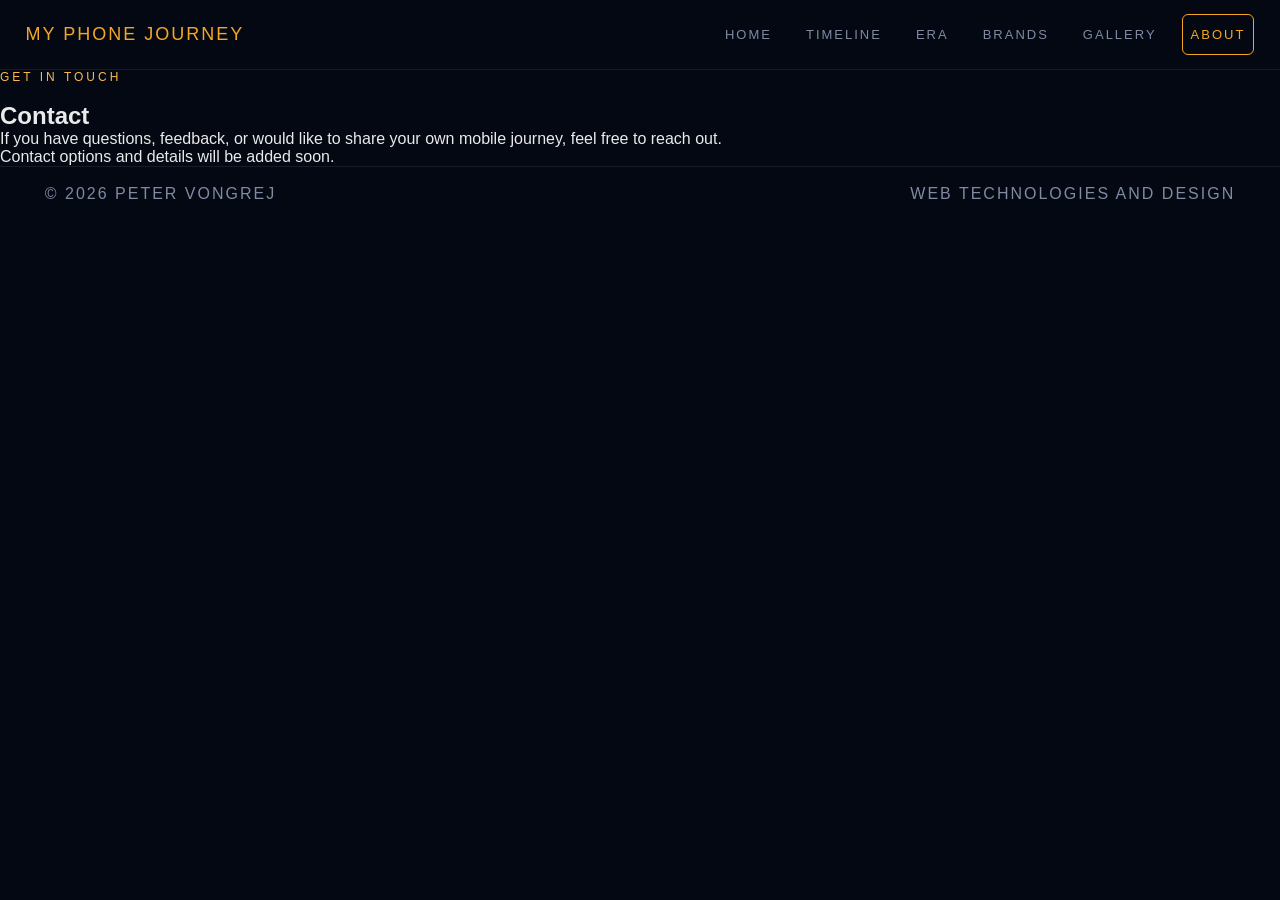
==== about.html @ 996ac08a "feature: Add timeline, era, brands, gallery and about placeholder pages" ====
<!doctype html>
<html lang="en">
<head>
    <meta charset="UTF-8">
    <meta name="viewport" content="width=device-width, user-scalable=no, initial-scale=1.0, maximum-scale=1.0, minimum-scale=1.0">
    <title>Peter Vongrej - My Phone Journey</title>
    <link rel="stylesheet" href="css/styles.css">
    <link href="https://fonts.googleapis.com/css2?family=Roboto+Mono:wght@400;700&display=swap" rel="stylesheet">
</head>
<body>

<header class="header">
    <div class="header-container">
        <div class="header-title">My Phone Journey</div>
        <nav class="navigation">
            <a href="index.html" >Home</a>
            <a href="timeline.html">Timeline</a>
            <a href="era.html">Era</a>
            <a href="brands.html">Brands</a>
            <a href="gallery.html">Gallery</a>
            <a href="about.html" class="active">About</a>
        </nav>
    </div>
</header>

<main>
    <section class="page">
        <div class="page-container">

            <p class="main-overline">Get in touch</p>

            <h1 class="page-title">
                Contact
            </h1>

            <p class="page-description">
                If you have questions, feedback, or would like to share your own mobile journey, feel free to reach out.
            </p>

            <p class="page-description">
                Contact options and details will be added soon.
            </p>

        </div>
    </section>
</main>

<footer class="footer">
    <div class="footer-container">
        <div class="footer-left">© 2026 Peter Vongrej</div>
        <div class="footer-right">Web Technologies and Design</div>
    </div>
</footer>

</body>
</html>
---- css/styles.css ----
* {
    margin: 0;
    padding: 0;
    box-sizing: border-box;
}

body {
    font-family: Tahoma, Arial, sans-serif;
    background-color: #030812;
    color: #eaeaea;

}

.header {
    background-color: #030812;
    border-bottom: 1px solid #ffffff14;
    padding: 14px 0;
    text-transform: uppercase;
}

.header-container {
    width: 96%;
    max-width: 1600px;
    margin: 0 auto;

    display: flex;
    justify-content: space-between;
    align-items: center;
}

.header-title {
    color: #f5a623;
    font-size: 18px;
    letter-spacing: 2px;
    font-weight: normal;
}

.navigation {
    display: flex;
    align-items: center;
    gap: 16px;
}

.navigation a {
    color: #7f8aa3;
    text-decoration: none;
    font-size: 13px;
    letter-spacing: 2px;
    text-transform: uppercase;
    padding: 12px 8px;
    transition: 0.2s;
    border: 1px solid transparent;
    border-radius: 6px;
}

.navigation a:hover {
    color: #f5a623;
    border-color: #f5a623;
}

.navigation a.active {
    color: #f5a623;
    border: 1px solid #f5a623;
    border-radius: 6px;
}

.main {
    min-height: 520px;
    padding: 90px 0 70px 0;
    background-image:
            linear-gradient(to right, #050a14aa 40%, #050a14cc 60%, #050a14ff 100%),
            url("../images/main-bg.jpg");
    background-size: cover;
    background-position: center;
    background-repeat: no-repeat;
}

.main-container {
    width: 90%;
    max-width: 1100px;
    margin: 0 auto;
}

.main-overline {
    color: #ffb84d;
    font-size: 12px;
    text-transform: uppercase;
    letter-spacing: 3px;
    margin-bottom: 18px;
}

.main-title {
    color: #ffffff;
    font-size: 72px;
    line-height: 1.05;
    font-weight: bold;
    margin-bottom: 24px;
    text-shadow: 0 2px 10px #00000088;
}

.main-description {
    max-width: 900px;
    color: #7f8aa3;
    font-size: 16px;
    line-height: 1.8;
    margin-bottom: 20px;
}

.main-stats {
    display: flex;
    background-color: #0f1726;
    border: 1px solid #ffffff14;
    border-radius: 10px;
    overflow: hidden;
    margin-top: 30px;
}

.main-stats-item {
    flex: 1;
    text-align: center;
    padding: 20px 20px;
    border-right: 1px solid #ffffff14;
}

.main-stats-item:hover {
    background-color: #ffffff05;
}

.main-stats-item:last-child {
    border-right: none;
}

.main-stats-number {
    color: #f5a623;
    font-family: 'Roboto Mono', monospace;
    font-size: 42px;
    font-weight: bold;
    margin-bottom: 6px;
}

.main-stats-label {
    color: #7f8aa3;
    font-size: 12px;
    text-transform: uppercase;
    letter-spacing: 3px;
}

.devices {
    padding: 30px 0;
    background-color: #050a14;
}

.devices-container {
    width: 90%;
    max-width: 1100px;
    margin: 0 auto;
}

.devices-title {
    color: #ffffff;
    font-size: 18px;
    letter-spacing: 2px;
    text-transform: uppercase;
    margin-bottom: 8px;
}

.devices-divider {
    height: 1px;
    background-color: #ffffff14;
    margin-bottom: 24px;
}

.devices-grid {
    display: flex;
    gap: 24px;
}

.devices-card {
    flex: 1;
    background: linear-gradient(145deg, #101827, #0b1220);
    border: 1px solid #ffffff14;
    border-radius: 8px;
    padding: 28px;
    box-shadow: 0 10px 30px #00000040;
    transition: 0.2s;
    min-height: 260px;
    display: flex;
    flex-direction: column;
    }

.devices-card:hover {
    border-color: #f5a623;
    transform: translateY(-4px);
}

.devices-card-title {
    color: #f5a623;
    font-size: 20px;
    margin-bottom: 6px;
}

.devices-card-meta {
    color: #7f8aa3;
    font-size: 13px;
    margin-bottom: 18px;
}

.devices-card-description {
    color: #7f8aa3;
    font-size: 16px;
    line-height: 1.8;
    margin-bottom: 24px;
}

.devices-card-button {
    display: inline-block;
    color: #f5a623;
    text-decoration: none;
    text-transform: uppercase;
    letter-spacing: 2px;
    font-size: 12px;
    padding: 10px 16px;
    border: 1px solid #f5a623;
    border-radius: 6px;
    transition: 0.2s;

    margin-top: auto;
    align-self: flex-start;
}

.devices-card-button:hover {
    background-color: #f5a623;
    color: #050a14;
}

.footer {
    background: #030812;
    color: #7f8aa3;
    font-size: 16px;
    padding: 18px 20px;
    border-top: 1px solid #ffffff14;
    text-transform: uppercase;
    letter-spacing: 2px;
}

.footer-container {
    width: 96%;
    max-width: 1600px;
    margin: 0 auto;
    display: flex;
    justify-content: space-between;
    align-items: center;
}

@media (max-width: 800px) {
    .devices-grid {
        flex-direction: column;
    }
}
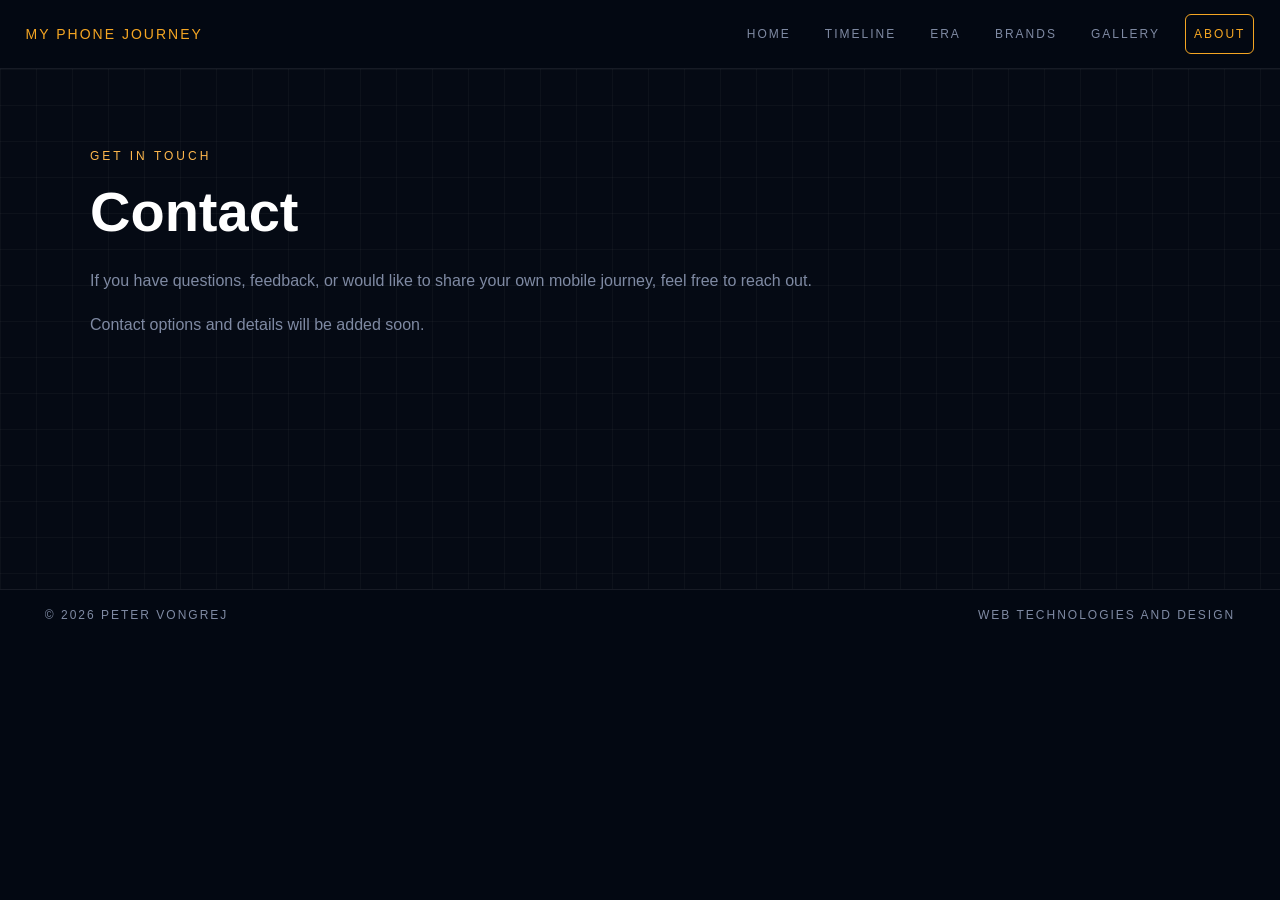
==== commit d6fb801d: "style: Add favicon to all pages" ====
--- a/about.html
+++ b/about.html
@@ -6,6 +6,7 @@
     <title>Peter Vongrej - My Phone Journey</title>
     <link rel="stylesheet" href="css/styles.css">
     <link href="https://fonts.googleapis.com/css2?family=Roboto+Mono:wght@400;700&display=swap" rel="stylesheet">
+    <link rel="icon" href="favicon.ico">
 </head>
 <body>
 
--- a/css/styles.css
+++ b/css/styles.css
@@ -30,7 +30,7 @@
 
 .header-title {
     color: #f5a623;
-    font-size: 18px;
+    font-size: 14px;
     letter-spacing: 2px;
     font-weight: normal;
 }
@@ -44,7 +44,7 @@
 .navigation a {
     color: #7f8aa3;
     text-decoration: none;
-    font-size: 13px;
+    font-size: 12px;
     letter-spacing: 2px;
     text-transform: uppercase;
     padding: 12px 8px;
@@ -91,7 +91,7 @@
 
 .main-title {
     color: #ffffff;
-    font-size: 72px;
+    font-size: 60px;
     line-height: 1.05;
     font-weight: bold;
     margin-bottom: 24px;
@@ -144,6 +144,7 @@
     text-transform: uppercase;
     letter-spacing: 3px;
 }
+
 
 .devices {
     padding: 30px 0;
@@ -233,10 +234,52 @@
     color: #050a14;
 }
 
+.page {
+    position: relative;
+    padding: 80px 0;
+    background-color: #050a14;
+    min-height: 520px;
+    overflow: hidden;
+}
+
+.page::before {
+    content: "";
+    position: absolute;
+    inset: 0;
+    background-image:
+            linear-gradient(#ffffff08 1px, transparent 1px),
+            linear-gradient(90deg, #ffffff08 1px, transparent 1px);
+    background-size: 36px 36px;
+    pointer-events: none;
+}
+
+.page-container {
+    width: 90%;
+    max-width: 1100px;
+    margin: 0 auto;
+    position: relative;
+    z-index: 1;
+}
+
+.page-title {
+    color: #ffffff;
+    font-size: 56px;
+    line-height: 1.1;
+    margin-bottom: 24px;
+}
+
+.page-description {
+    max-width: 780px;
+    color: #7f8aa3;
+    font-size: 16px;
+    line-height: 1.8;
+    margin-bottom: 16px;
+}
+
 .footer {
     background: #030812;
     color: #7f8aa3;
-    font-size: 16px;
+    font-size: 12px;
     padding: 18px 20px;
     border-top: 1px solid #ffffff14;
     text-transform: uppercase;
@@ -251,6 +294,8 @@
     justify-content: space-between;
     align-items: center;
 }
+
+
 
 @media (max-width: 800px) {
     .devices-grid {
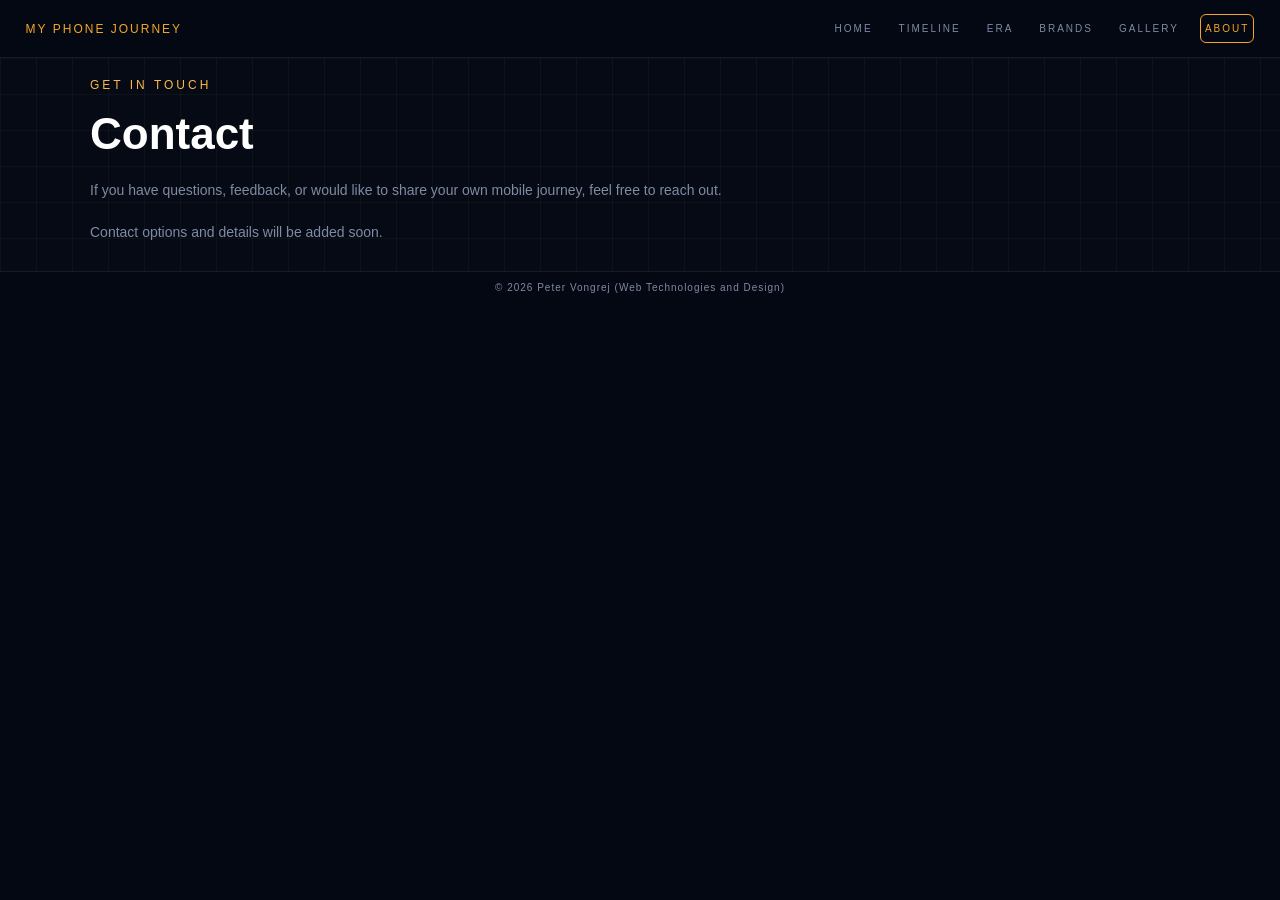
==== commit 1800a2f2: "style: Fine-tune spacing and layout balance" ====
--- a/about.html
+++ b/about.html
@@ -48,8 +48,7 @@
 
 <footer class="footer">
     <div class="footer-container">
-        <div class="footer-left">© 2026 Peter Vongrej</div>
-        <div class="footer-right">Web Technologies and Design</div>
+        <p>© 2026 Peter Vongrej (Web Technologies and Design)</p>
     </div>
 </footer>
 
--- a/css/styles.css
+++ b/css/styles.css
@@ -30,7 +30,7 @@
 
 .header-title {
     color: #f5a623;
-    font-size: 14px;
+    font-size: 12px;
     letter-spacing: 2px;
     font-weight: normal;
 }
@@ -44,10 +44,10 @@
 .navigation a {
     color: #7f8aa3;
     text-decoration: none;
-    font-size: 12px;
+    font-size: 10px;
     letter-spacing: 2px;
     text-transform: uppercase;
-    padding: 12px 8px;
+    padding: 8px 4px;
     transition: 0.2s;
     border: 1px solid transparent;
     border-radius: 6px;
@@ -65,8 +65,8 @@
 }
 
 .main {
-    min-height: 520px;
-    padding: 90px 0 70px 0;
+/*    min-height: 280px; */
+    padding: 20px 0 10px 0;
     background-image:
             linear-gradient(to right, #050a14aa 40%, #050a14cc 60%, #050a14ff 100%),
             url("../images/main-bg.jpg");
@@ -91,7 +91,7 @@
 
 .main-title {
     color: #ffffff;
-    font-size: 60px;
+    font-size: 44px;
     line-height: 1.05;
     font-weight: bold;
     margin-bottom: 24px;
@@ -101,7 +101,7 @@
 .main-description {
     max-width: 900px;
     color: #7f8aa3;
-    font-size: 16px;
+    font-size: 14px;
     line-height: 1.8;
     margin-bottom: 20px;
 }
@@ -112,13 +112,13 @@
     border: 1px solid #ffffff14;
     border-radius: 10px;
     overflow: hidden;
-    margin-top: 30px;
+    margin-top: 20px;
 }
 
 .main-stats-item {
     flex: 1;
     text-align: center;
-    padding: 20px 20px;
+    padding: 10px 10px;
     border-right: 1px solid #ffffff14;
 }
 
@@ -133,21 +133,21 @@
 .main-stats-number {
     color: #f5a623;
     font-family: 'Roboto Mono', monospace;
-    font-size: 42px;
+    font-size: 28px;
     font-weight: bold;
     margin-bottom: 6px;
 }
 
 .main-stats-label {
     color: #7f8aa3;
-    font-size: 12px;
+    font-size: 10px;
     text-transform: uppercase;
     letter-spacing: 3px;
 }
 
 
 .devices {
-    padding: 30px 0;
+    padding: 10px 0;
     background-color: #050a14;
 }
 
@@ -155,20 +155,6 @@
     width: 90%;
     max-width: 1100px;
     margin: 0 auto;
-}
-
-.devices-title {
-    color: #ffffff;
-    font-size: 18px;
-    letter-spacing: 2px;
-    text-transform: uppercase;
-    margin-bottom: 8px;
-}
-
-.devices-divider {
-    height: 1px;
-    background-color: #ffffff14;
-    margin-bottom: 24px;
 }
 
 .devices-grid {
@@ -181,10 +167,10 @@
     background: linear-gradient(145deg, #101827, #0b1220);
     border: 1px solid #ffffff14;
     border-radius: 8px;
-    padding: 28px;
+    padding: 20px;
     box-shadow: 0 10px 30px #00000040;
     transition: 0.2s;
-    min-height: 260px;
+    min-height: 180px;
     display: flex;
     flex-direction: column;
     }
@@ -196,21 +182,21 @@
 
 .devices-card-title {
     color: #f5a623;
-    font-size: 20px;
+    font-size: 16px;
     margin-bottom: 6px;
 }
 
 .devices-card-meta {
     color: #7f8aa3;
+    font-size: 12px;
+    margin-bottom: 18px;
+}
+
+.devices-card-description {
+    color: #7f8aa3;
     font-size: 13px;
-    margin-bottom: 18px;
-}
-
-.devices-card-description {
-    color: #7f8aa3;
-    font-size: 16px;
     line-height: 1.8;
-    margin-bottom: 24px;
+    margin-bottom: 20px;
 }
 
 .devices-card-button {
@@ -219,7 +205,7 @@
     text-decoration: none;
     text-transform: uppercase;
     letter-spacing: 2px;
-    font-size: 12px;
+    font-size: 10px;
     padding: 10px 16px;
     border: 1px solid #f5a623;
     border-radius: 6px;
@@ -236,9 +222,8 @@
 
 .page {
     position: relative;
-    padding: 80px 0;
+    padding: 20px 0 10px 0;
     background-color: #050a14;
-    min-height: 520px;
     overflow: hidden;
 }
 
@@ -263,15 +248,15 @@
 
 .page-title {
     color: #ffffff;
-    font-size: 56px;
+    font-size: 44px;
     line-height: 1.1;
-    margin-bottom: 24px;
+    margin-bottom: 20px;
 }
 
 .page-description {
     max-width: 780px;
     color: #7f8aa3;
-    font-size: 16px;
+    font-size: 14px;
     line-height: 1.8;
     margin-bottom: 16px;
 }
@@ -279,25 +264,52 @@
 .footer {
     background: #030812;
     color: #7f8aa3;
-    font-size: 12px;
-    padding: 18px 20px;
+    font-size: 10px;
+    padding: 10px 10px;
     border-top: 1px solid #ffffff14;
-    text-transform: uppercase;
-    letter-spacing: 2px;
+/*    text-transform: uppercase;*/
+    letter-spacing: 1px;
+    text-align: center;
 }
 
 .footer-container {
     width: 96%;
     max-width: 1600px;
     margin: 0 auto;
-    display: flex;
-    justify-content: space-between;
-    align-items: center;
-}
-
-
-
+}
+
+/* phone optimalization */
 @media (max-width: 800px) {
+    .main-title {
+        font-size: 36px;
+    }
+
+    .page-title {
+        font-size: 32px;
+    }
+
+    .header-container {
+        flex-direction: column;
+        align-items: flex-start;
+        gap: 16px;
+    }
+
+    .header-title {
+        font-size: 16px;
+        letter-spacing: 1px;
+    }
+
+    .navigation {
+        flex-wrap: wrap;
+        gap: 10px;
+    }
+
+    .navigation a {
+        font-size: 12px;
+        letter-spacing: 1px;
+        padding: 10px 8px;
+    }
+
     .devices-grid {
         flex-direction: column;
     }
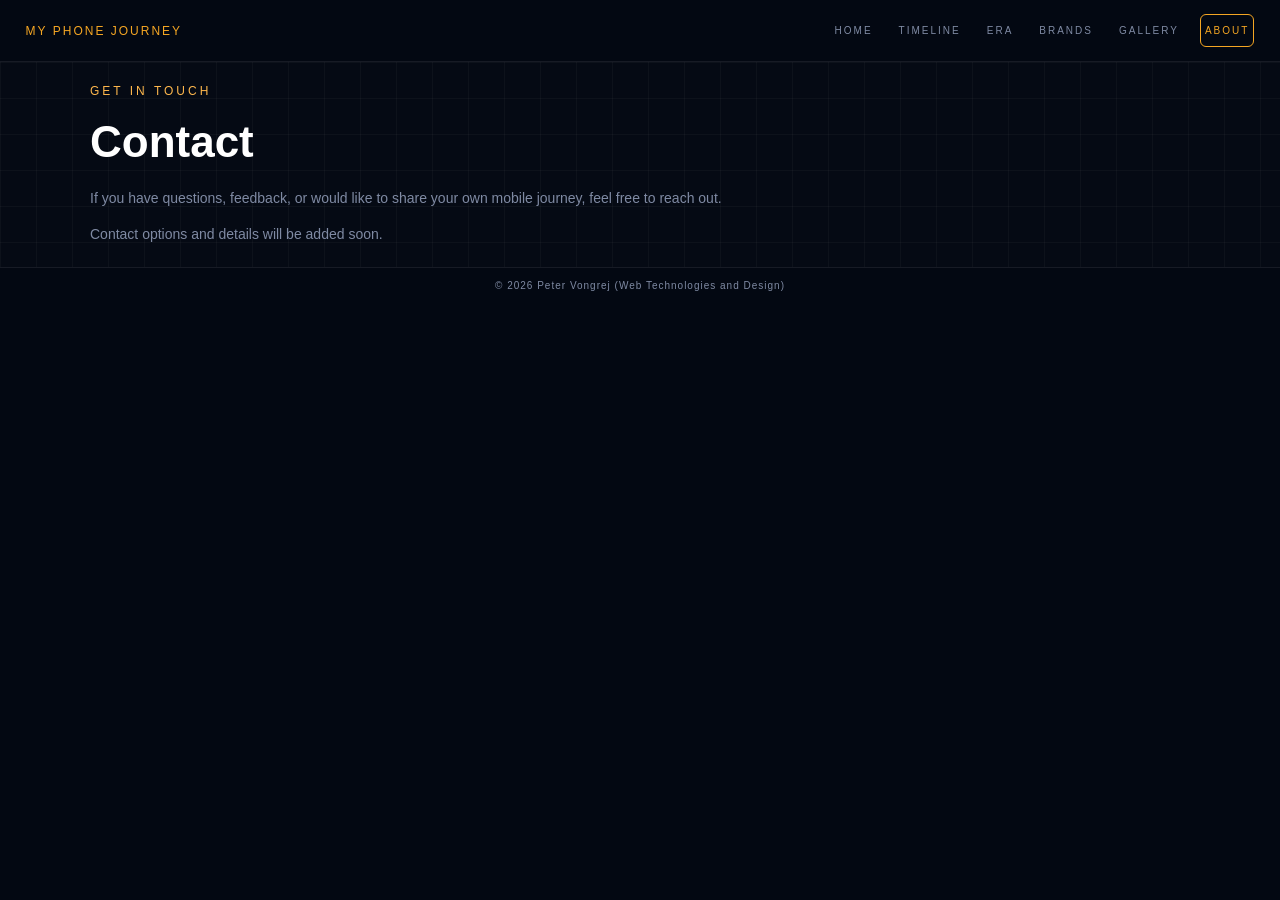
==== commit b4898705: "feature: Add AJAX phone data table" ====
--- a/about.html
+++ b/about.html
@@ -2,8 +2,8 @@
 <html lang="en">
 <head>
     <meta charset="UTF-8">
-    <meta name="viewport" content="width=device-width, user-scalable=no, initial-scale=1.0, maximum-scale=1.0, minimum-scale=1.0">
-    <title>Peter Vongrej - My Phone Journey</title>
+    <meta name="viewport" content="width=device-width, initial-scale=1.0">
+    <title>My Phone Journey</title>
     <link rel="stylesheet" href="css/styles.css">
     <link href="https://fonts.googleapis.com/css2?family=Roboto+Mono:wght@400;700&display=swap" rel="stylesheet">
     <link rel="icon" href="favicon.ico">
@@ -12,7 +12,18 @@
 
 <header class="header">
     <div class="header-container">
-        <div class="header-title">My Phone Journey</div>
+        <div class="header-title">
+            <a href="index.html">My Phone Journey</a>
+        </div>
+
+        <input type="checkbox" id="menu-toggle" class="menu-checkbox">
+
+        <label for="menu-toggle" class="menu-button">
+            <span></span>
+            <span></span>
+            <span></span>
+        </label>
+
         <nav class="navigation">
             <a href="index.html" >Home</a>
             <a href="timeline.html">Timeline</a>
--- a/css/styles.css
+++ b/css/styles.css
@@ -8,7 +8,15 @@
     font-family: Tahoma, Arial, sans-serif;
     background-color: #030812;
     color: #eaeaea;
-
+    line-height: 1.5;
+}
+
+/* images and video should not overflow */
+img,
+video,
+iframe {
+    max-width: 100%;
+    height: auto;
 }
 
 .header {
@@ -24,38 +32,82 @@
     margin: 0 auto;
 
     display: flex;
-    justify-content: space-between;
+    flex-wrap: wrap;
     align-items: center;
+    gap: 10px;
 }
 
 .header-title {
     color: #f5a623;
+    font-size: 16px;
+    letter-spacing: 1px;
+    font-weight: normal;
+    flex: 1;
+}
+
+.header-title a,
+a.header-title {
+    color: inherit;
+    text-decoration: none;
+}
+
+/* checkbox used to toggle nav on mobile */
+.menu-checkbox {
+    position: absolute;
+    opacity: 0;
+    pointer-events: none;
+}
+
+/* hamburger icon */
+.menu-button {
+    display: flex;
+    width: 44px;
+    height: 44px;
+    border: 1px solid #f5a623;
+    border-radius: 6px;
+    cursor: pointer;
+    align-items: center;
+    justify-content: center;
+    flex-direction: column;
+    gap: 5px;
+}
+
+.menu-button span {
+    display: block;
+    width: 18px;
+    height: 2px;
+    background-color: #f5a623;
+    border-radius: 2px;
+}
+
+/* nav is hidden by default on mobile, shown when checkbox is checked */
+.navigation {
+    display: none;
+    width: 100%;
+    flex-direction: column;
+    align-items: flex-start;
+    gap: 8px;
+    margin-top: 8px;
+}
+
+.navigation a {
+    width: 100%;
+    color: #7f8aa3;
+    text-decoration: none;
     font-size: 12px;
-    letter-spacing: 2px;
-    font-weight: normal;
-}
-
-.navigation {
-    display: flex;
-    align-items: center;
-    gap: 16px;
-}
-
-.navigation a {
-    color: #7f8aa3;
-    text-decoration: none;
-    font-size: 10px;
-    letter-spacing: 2px;
+    letter-spacing: 1px;
     text-transform: uppercase;
-    padding: 8px 4px;
+    padding: 10px 12px;
     transition: 0.2s;
     border: 1px solid transparent;
     border-radius: 6px;
 }
 
-.navigation a:hover {
+.navigation a:hover,
+.navigation a:focus-visible {
     color: #f5a623;
     border-color: #f5a623;
+    outline: none;
 }
 
 .navigation a.active {
@@ -64,8 +116,20 @@
     border-radius: 6px;
 }
 
+/* keyboard focus styles */
+.menu-button:focus-visible,
+.navigation a:focus-visible,
+.devices-card-button:focus-visible {
+    outline: 2px solid #f5a623;
+    outline-offset: 3px;
+}
+
+/* checkbox menu */
+.menu-checkbox:checked ~ .navigation {
+    display: flex;
+}
+
 .main {
-/*    min-height: 280px; */
     padding: 20px 0 10px 0;
     background-image:
             linear-gradient(to right, #050a14aa 40%, #050a14cc 60%, #050a14ff 100%),
@@ -91,7 +155,7 @@
 
 .main-title {
     color: #ffffff;
-    font-size: 44px;
+    font-size: 36px;
     line-height: 1.05;
     font-weight: bold;
     margin-bottom: 24px;
@@ -102,12 +166,14 @@
     max-width: 900px;
     color: #7f8aa3;
     font-size: 14px;
-    line-height: 1.8;
-    margin-bottom: 20px;
-}
-
+    line-height: 1.4;
+    margin-bottom: 8px;
+}
+
+/* quick stats bar */
 .main-stats {
     display: flex;
+    flex-direction: column;
     background-color: #0f1726;
     border: 1px solid #ffffff14;
     border-radius: 10px;
@@ -119,7 +185,7 @@
     flex: 1;
     text-align: center;
     padding: 10px 10px;
-    border-right: 1px solid #ffffff14;
+    border-bottom: 1px solid #ffffff14;
 }
 
 .main-stats-item:hover {
@@ -127,7 +193,7 @@
 }
 
 .main-stats-item:last-child {
-    border-right: none;
+    border-bottom: none;
 }
 
 .main-stats-number {
@@ -145,7 +211,6 @@
     letter-spacing: 3px;
 }
 
-
 .devices {
     padding: 10px 0;
     background-color: #050a14;
@@ -159,6 +224,7 @@
 
 .devices-grid {
     display: flex;
+    flex-direction: column;
     gap: 24px;
 }
 
@@ -173,7 +239,7 @@
     min-height: 180px;
     display: flex;
     flex-direction: column;
-    }
+}
 
 .devices-card:hover {
     border-color: #f5a623;
@@ -199,6 +265,7 @@
     margin-bottom: 20px;
 }
 
+/* button pushed to bottom of card with margin-top auto */
 .devices-card-button {
     display: inline-block;
     color: #f5a623;
@@ -210,15 +277,17 @@
     border: 1px solid #f5a623;
     border-radius: 6px;
     transition: 0.2s;
-
     margin-top: auto;
     align-self: flex-start;
 }
 
-.devices-card-button:hover {
+.devices-card-button:hover,
+.devices-card-button:focus-visible {
     background-color: #f5a623;
     color: #050a14;
-}
+    outline: none;
+}
+
 
 .page {
     position: relative;
@@ -227,6 +296,7 @@
     overflow: hidden;
 }
 
+/* subtle grid overlay */
 .page::before {
     content: "";
     position: absolute;
@@ -248,7 +318,7 @@
 
 .page-title {
     color: #ffffff;
-    font-size: 44px;
+    font-size: 32px;
     line-height: 1.1;
     margin-bottom: 20px;
 }
@@ -258,8 +328,135 @@
     color: #7f8aa3;
     font-size: 14px;
     line-height: 1.8;
-    margin-bottom: 16px;
-}
+    margin-bottom: 10px;
+}
+
+
+
+.timeline-section {
+    position: relative;
+    padding: 0px 0 0px 0;
+    background-color: #050a14;
+    overflow: hidden;
+}
+
+.timeline-section::before {
+    content: "";
+    position: absolute;
+    inset: 0;
+    background-image:
+            linear-gradient(#ffffff08 1px, transparent 1px),
+            linear-gradient(90deg, #ffffff08 1px, transparent 1px);
+    background-size: 36px 36px;
+    pointer-events: none;
+}
+
+.timeline-section .page-container {
+    position: relative;
+    z-index: 1;
+}
+
+.timeline-list {
+    position: relative;
+    padding-left: 40px;
+}
+
+/* vertical line */
+.timeline-list::before {
+    content: "";
+    position: absolute;
+    left: 19px;
+    top: 0;
+    bottom: 0;
+    width: 2px;
+    background-color: #ffffff14;
+}
+
+.timeline-item {
+    position: relative;
+    display: flex;
+    align-items: center;
+    gap: 10px;
+    padding: 10px 0;
+}
+
+/* dot on the line */
+.timeline-item::before {
+    content: "";
+    position: absolute;
+    left: -24px;
+    width: 8px;
+    height: 8px;
+    background-color: #f5a623;
+    border-radius: 50%;
+}
+
+.timeline-year {
+    color: #f5a623;
+    font-family: 'Roboto Mono', monospace;
+    font-size: 14px;
+    min-width: 60px;
+}
+
+.timeline-device {
+    color: #eaeaea;
+    font-size: 14px;
+}
+
+
+
+.table-wrapper {
+    margin-top: 20px;
+    overflow-x: auto;
+    border: 1px solid #ffffff14;
+    border-radius: 8px;
+    background-color: #0b1220;
+}
+
+.phones-table {
+    width: 100%;
+    min-width: 900px;
+    border-collapse: collapse;
+}
+
+.phones-table th,
+.phones-table td {
+    padding: 10px 12px;
+    text-align: left;
+    border-bottom: 1px solid #ffffff14;
+    font-size: 12px;
+    white-space: nowrap;
+}
+
+.phones-table th {
+    color: #f5a623;
+    background-color: #101827;
+    text-transform: uppercase;
+    letter-spacing: 1px;
+    font-size: 10px;
+}
+
+.phones-table td {
+    color: #eaeaea;
+}
+
+.phones-table tbody tr:hover {
+    background-color: #ffffff05;
+}
+
+#load-data-button {
+    margin-top: 10px;
+    margin-bottom: 20px;
+    background: transparent;
+    cursor: pointer;
+}
+
+#load-data-button:disabled {
+    opacity: 0.6;
+    cursor: default;
+}
+
+
 
 .footer {
     background: #030812;
@@ -267,7 +464,6 @@
     font-size: 10px;
     padding: 10px 10px;
     border-top: 1px solid #ffffff14;
-/*    text-transform: uppercase;*/
     letter-spacing: 1px;
     text-align: center;
 }
@@ -278,39 +474,75 @@
     margin: 0 auto;
 }
 
-/* phone optimalization */
-@media (max-width: 800px) {
+/* desktop */
+
+@media (min-width: 800px) {
+    .header-container {
+        flex-wrap: nowrap;
+        justify-content: space-between;
+        gap: 0;
+    }
+
+    .header-title {
+        font-size: 12px;
+        letter-spacing: 2px;
+        flex: 0 0 auto;
+    }
+
+    /* hide hamburger on desktop */
+    .menu-button {
+        display: none;
+    }
+
+    .navigation {
+        display: flex;
+        width: auto;
+        flex-direction: row;
+        align-items: center;
+        gap: 16px;
+        margin-top: 0;
+    }
+
+    .navigation a {
+        width: auto;
+        font-size: 10px;
+        letter-spacing: 2px;
+        padding: 8px 4px;
+    }
+
     .main-title {
-        font-size: 36px;
+        font-size: 44px;
     }
 
     .page-title {
-        font-size: 32px;
-    }
-
-    .header-container {
-        flex-direction: column;
-        align-items: flex-start;
-        gap: 16px;
-    }
-
-    .header-title {
-        font-size: 16px;
-        letter-spacing: 1px;
-    }
-
-    .navigation {
-        flex-wrap: wrap;
-        gap: 10px;
-    }
-
-    .navigation a {
-        font-size: 12px;
-        letter-spacing: 1px;
-        padding: 10px 8px;
+        font-size: 44px;
+    }
+
+    /* stats become horizontal row */
+    .main-stats {
+        flex-direction: row;
+    }
+
+    .main-stats-item {
+        border-bottom: none;
+        border-right: 1px solid #ffffff14;
+    }
+
+    .main-stats-item:last-child {
+        border-right: none;
     }
 
     .devices-grid {
-        flex-direction: column;
+        flex-direction: row;
+    }
+
+    .phones-table th,
+    .phones-table td {
+        padding: 12px 14px;
+        font-size: 13px;
+    }
+
+    .phones-table th {
+        font-size: 11px;
     }
 }
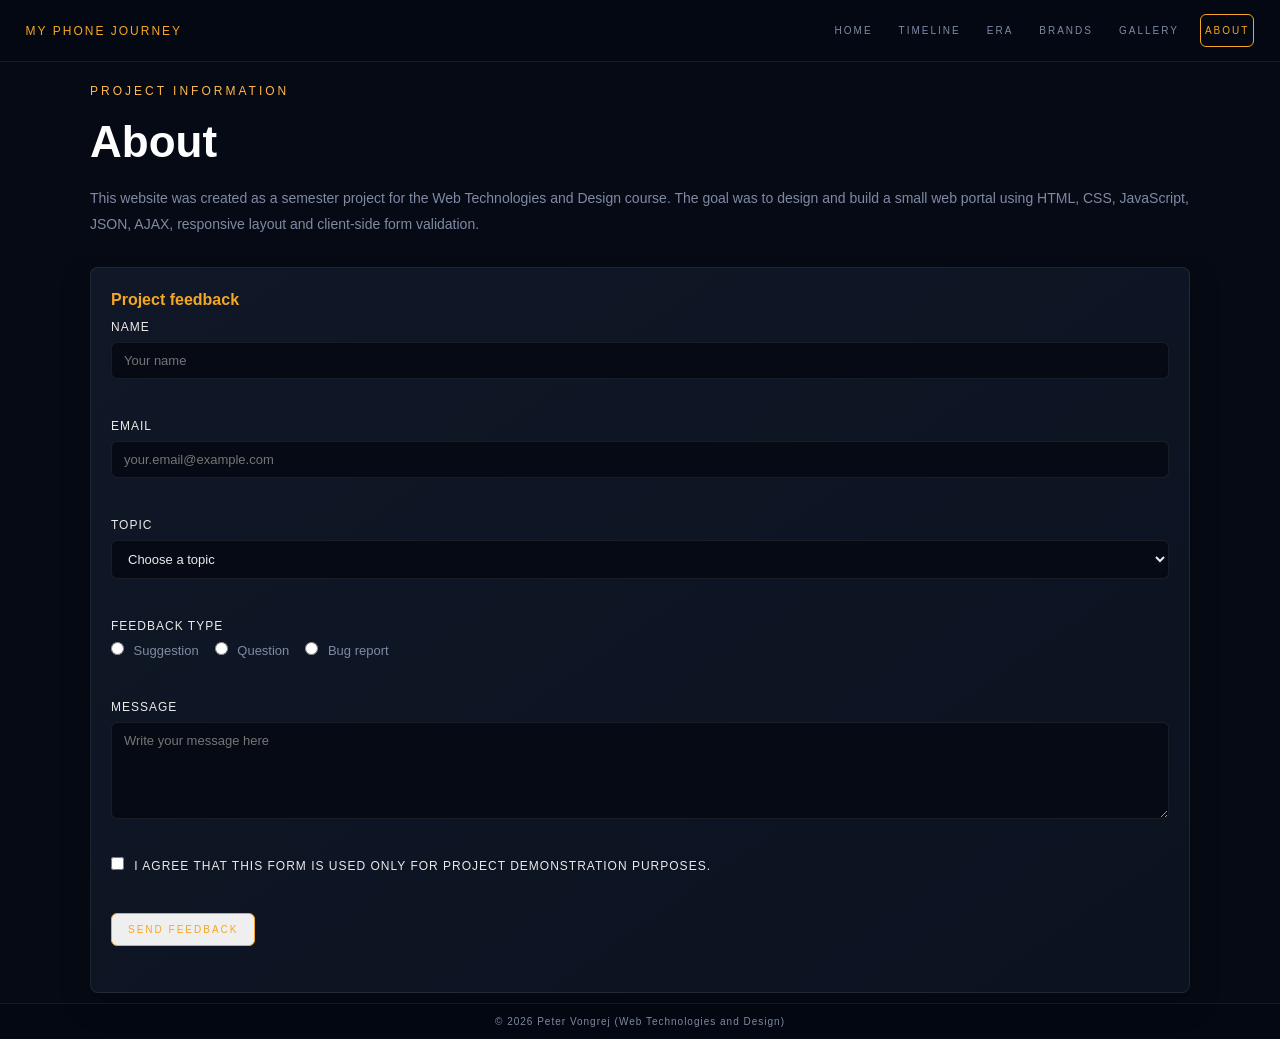
==== commit 4d0df2a5: "feature: Add About page with JavaScript-validated form" ====
--- a/about.html
+++ b/about.html
@@ -25,7 +25,7 @@
         </label>
 
         <nav class="navigation">
-            <a href="index.html" >Home</a>
+            <a href="index.html">Home</a>
             <a href="timeline.html">Timeline</a>
             <a href="era.html">Era</a>
             <a href="brands.html">Brands</a>
@@ -39,19 +39,100 @@
     <section class="page">
         <div class="page-container">
 
-            <p class="main-overline">Get in touch</p>
+            <p class="main-overline">Project information</p>
 
             <h1 class="page-title">
-                Contact
+                About
             </h1>
 
             <p class="page-description">
-                If you have questions, feedback, or would like to share your own mobile journey, feel free to reach out.
+                This website was created as a semester project for the Web Technologies and Design course.
+                The goal was to design and build a small web portal using HTML, CSS, JavaScript, JSON, AJAX, responsive layout and client-side form validation.
             </p>
+        </div>
+    </section>
 
-            <p class="page-description">
-                Contact options and details will be added soon.
-            </p>
+    <section class="devices">
+        <div class="devices-container">
+
+            <div class="about-grid">
+
+                <div class="devices-card">
+                    <h3 class="devices-card-title">Project feedback</h3>
+
+                    <form name="contactForm" class="contact-form" onsubmit="return validateForm()" novalidate>
+
+                        <div class="form-group">
+                            <label for="name">Name</label>
+                            <input type="text" id="name" name="name" placeholder="Your name">
+                            <p class="form-error" id="name-error"></p>
+                        </div>
+
+                        <div class="form-group">
+                            <label for="email">Email</label>
+                            <input type="email" id="email" name="email" placeholder="your.email@example.com">
+                            <p class="form-error" id="email-error"></p>
+                        </div>
+
+                        <div class="form-group">
+                            <label for="topic">Topic</label>
+                            <select id="topic" name="topic">
+                                <option value="">Choose a topic</option>
+                                <option value="design">Design</option>
+                                <option value="content">Content</option>
+                                <option value="gallery">Gallery</option>
+                                <option value="technical">Technical issue</option>
+                            </select>
+                            <p class="form-error" id="topic-error"></p>
+                        </div>
+
+                        <div class="form-group">
+                            <label>Feedback type</label>
+
+                            <div class="form-options">
+                                <label>
+                                    <input type="radio" name="feedbackType" value="suggestion">
+                                    Suggestion
+                                </label>
+
+                                <label>
+                                    <input type="radio" name="feedbackType" value="question">
+                                    Question
+                                </label>
+
+                                <label>
+                                    <input type="radio" name="feedbackType" value="bug">
+                                    Bug report
+                                </label>
+                            </div>
+
+                            <p class="form-error" id="type-error"></p>
+                        </div>
+
+                        <div class="form-group">
+                            <label for="message">Message</label>
+                            <textarea id="message" name="message" rows="5" placeholder="Write your message here"></textarea>
+                            <p class="form-error" id="message-error"></p>
+                        </div>
+
+                        <div class="form-group">
+                            <label class="checkbox-label">
+                                <input type="checkbox" id="agreement" name="agreement">
+                                I agree that this form is used only for project demonstration purposes.
+                            </label>
+                            <p class="form-error" id="agreement-error"></p>
+                        </div>
+
+                        <button type="submit" class="devices-card-button">
+                            Send feedback
+                        </button>
+
+                        <p id="form-success" class="form-success"></p>
+
+                    </form>
+                </div>
+
+            </div>
 
         </div>
     </section>
@@ -63,5 +144,7 @@
     </div>
 </footer>
 
+<script src="js/contact.js"></script>
+
 </body>
 </html>
--- a/css/styles.css
+++ b/css/styles.css
@@ -288,24 +288,11 @@
     outline: none;
 }
 
-
 .page {
     position: relative;
     padding: 20px 0 10px 0;
     background-color: #050a14;
     overflow: hidden;
-}
-
-/* subtle grid overlay */
-.page::before {
-    content: "";
-    position: absolute;
-    inset: 0;
-    background-image:
-            linear-gradient(#ffffff08 1px, transparent 1px),
-            linear-gradient(90deg, #ffffff08 1px, transparent 1px);
-    background-size: 36px 36px;
-    pointer-events: none;
 }
 
 .page-container {
@@ -324,32 +311,21 @@
 }
 
 .page-description {
-    max-width: 780px;
+    max-width: 1100px;
     color: #7f8aa3;
     font-size: 14px;
     line-height: 1.8;
     margin-bottom: 10px;
 }
 
-
-
 .timeline-section {
     position: relative;
-    padding: 0px 0 0px 0;
+    padding: 0;
     background-color: #050a14;
     overflow: hidden;
 }
 
-.timeline-section::before {
-    content: "";
-    position: absolute;
-    inset: 0;
-    background-image:
-            linear-gradient(#ffffff08 1px, transparent 1px),
-            linear-gradient(90deg, #ffffff08 1px, transparent 1px);
-    background-size: 36px 36px;
-    pointer-events: none;
-}
+
 
 .timeline-section .page-container {
     position: relative;
@@ -403,8 +379,6 @@
     font-size: 14px;
 }
 
-
-
 .table-wrapper {
     margin-top: 20px;
     overflow-x: auto;
@@ -444,6 +418,14 @@
     background-color: #ffffff05;
 }
 
+.era-grid {
+    flex-wrap: wrap;
+}
+
+.era-grid .devices-card {
+    min-width: 260px;
+}
+
 #load-data-button {
     margin-top: 10px;
     margin-bottom: 20px;
@@ -456,7 +438,228 @@
     cursor: default;
 }
 
-
+/* gallery */
+
+.gallery-grid {
+    display: grid;
+    grid-template-columns: 1fr;
+    gap: 24px;
+}
+
+.gallery-card {
+    background: linear-gradient(145deg, #101827, #0b1220);
+    border: 1px solid #ffffff14;
+    border-radius: 8px;
+    padding: 14px;
+    box-shadow: 0 10px 30px #00000040;
+    transition: 0.2s;
+}
+
+.gallery-card:hover {
+    border-color: #f5a623;
+    transform: translateY(-4px);
+}
+
+.gallery-card img {
+    width: 100%;
+    height: 220px;
+    object-fit: contain;
+    background: radial-gradient(circle at center, #111827, #050a14);
+    border-radius: 6px;
+    margin-bottom: 12px;
+    cursor: pointer;
+}
+
+.gallery-card h3 {
+    color: #f5a623;
+    font-size: 14px;
+    margin-bottom: 6px;
+}
+
+.gallery-card p {
+    color: #7f8aa3;
+    font-size: 12px;
+}
+
+/* lightbox */
+
+.lightbox-modal {
+    display: none;
+    position: fixed;
+    z-index: 10;
+    padding-top: 40px;
+    left: 0;
+    top: 0;
+    width: 100%;
+    height: 100%;
+    overflow: auto;
+    background-color: #000000ee;
+}
+
+.lightbox-content {
+    position: relative;
+    background-color: #0b1220;
+    margin: auto;
+    padding: 20px;
+    width: 90%;
+    max-width: 900px;
+    border: 1px solid #ffffff14;
+    border-radius: 8px;
+}
+
+.lightbox-slide {
+    display: none;
+}
+
+.lightbox-slide img {
+    width: 100%;
+    max-height: 70vh;
+    object-fit: contain;
+    background-color: #050a14;
+    border-radius: 6px;
+}
+
+.lightbox-close {
+    color: #ffffff;
+    position: absolute;
+    top: 18px;
+    right: 30px;
+    font-size: 36px;
+    font-weight: bold;
+    cursor: pointer;
+    z-index: 11;
+}
+
+.lightbox-close:hover,
+.lightbox-close:focus {
+    color: #f5a623;
+}
+
+.lightbox-prev,
+.lightbox-next {
+    cursor: pointer;
+    position: absolute;
+    top: 50%;
+    padding: 16px;
+    margin-top: -40px;
+    color: #ffffff;
+    font-weight: bold;
+    font-size: 28px;
+    transition: 0.2s;
+    user-select: none;
+    text-decoration: none;
+}
+
+.lightbox-next {
+    right: 20px;
+}
+
+.lightbox-prev {
+    left: 20px;
+}
+
+.lightbox-prev:hover,
+.lightbox-next:hover {
+    color: #f5a623;
+}
+
+.lightbox-number {
+    color: #7f8aa3;
+    font-size: 12px;
+    padding-bottom: 10px;
+}
+
+.lightbox-caption-container {
+    text-align: center;
+    background-color: #101827;
+    padding: 12px;
+    color: #eaeaea;
+    margin-top: 12px;
+    border-radius: 6px;
+}
+
+#lightbox-caption {
+    color: #eaeaea;
+    font-size: 13px;
+}
+
+
+.about-grid {
+    display: flex;
+    flex-direction: column;
+    gap: 24px;
+}
+
+.contact-form {
+    display: flex;
+    flex-direction: column;
+    gap: 16px;
+}
+
+.form-group {
+    display: flex;
+    flex-direction: column;
+    gap: 6px;
+}
+
+.form-group label {
+    color: #eaeaea;
+    font-size: 12px;
+    text-transform: uppercase;
+    letter-spacing: 1px;
+}
+
+.form-group input,
+.form-group select,
+.form-group textarea {
+    width: 100%;
+    background-color: #050a14;
+    color: #eaeaea;
+    border: 1px solid #ffffff14;
+    border-radius: 6px;
+    padding: 10px 12px;
+    font-family: Tahoma, Arial, sans-serif;
+    font-size: 13px;
+}
+
+.form-group input:focus,
+.form-group select:focus,
+.form-group textarea:focus {
+    outline: none;
+    border-color: #f5a623;
+}
+
+.form-options {
+    display: flex;
+    flex-direction: column;
+    gap: 8px;
+}
+
+.form-options label,
+.checkbox-label {
+    color: #7f8aa3;
+    font-size: 13px;
+    text-transform: none;
+    letter-spacing: 0;
+}
+
+.form-options input,
+.checkbox-label input {
+    width: auto;
+    margin-right: 6px;
+}
+
+.form-error {
+    color: #ff6b6b;
+    font-size: 12px;
+    min-height: 16px;
+}
+
+.form-success {
+    color: #f5a623;
+    font-size: 13px;
+    margin-top: 10px;
+}
 
 .footer {
     background: #030812;
@@ -545,4 +748,30 @@
     .phones-table th {
         font-size: 11px;
     }
-}+
+    .era-grid .devices-card {
+        flex: 1 1 300px;
+    }
+
+    .gallery-grid {
+        grid-template-columns: repeat(3, 1fr);
+    }
+
+    .gallery-card img {
+        height: 260px;
+    }
+
+
+    .about-grid {
+         flex-direction: row;
+    }
+
+    .about-grid .devices-card {
+        flex: 1;
+    }
+
+    .form-options {
+        flex-direction: row;
+        gap: 16px;
+    }
+}
